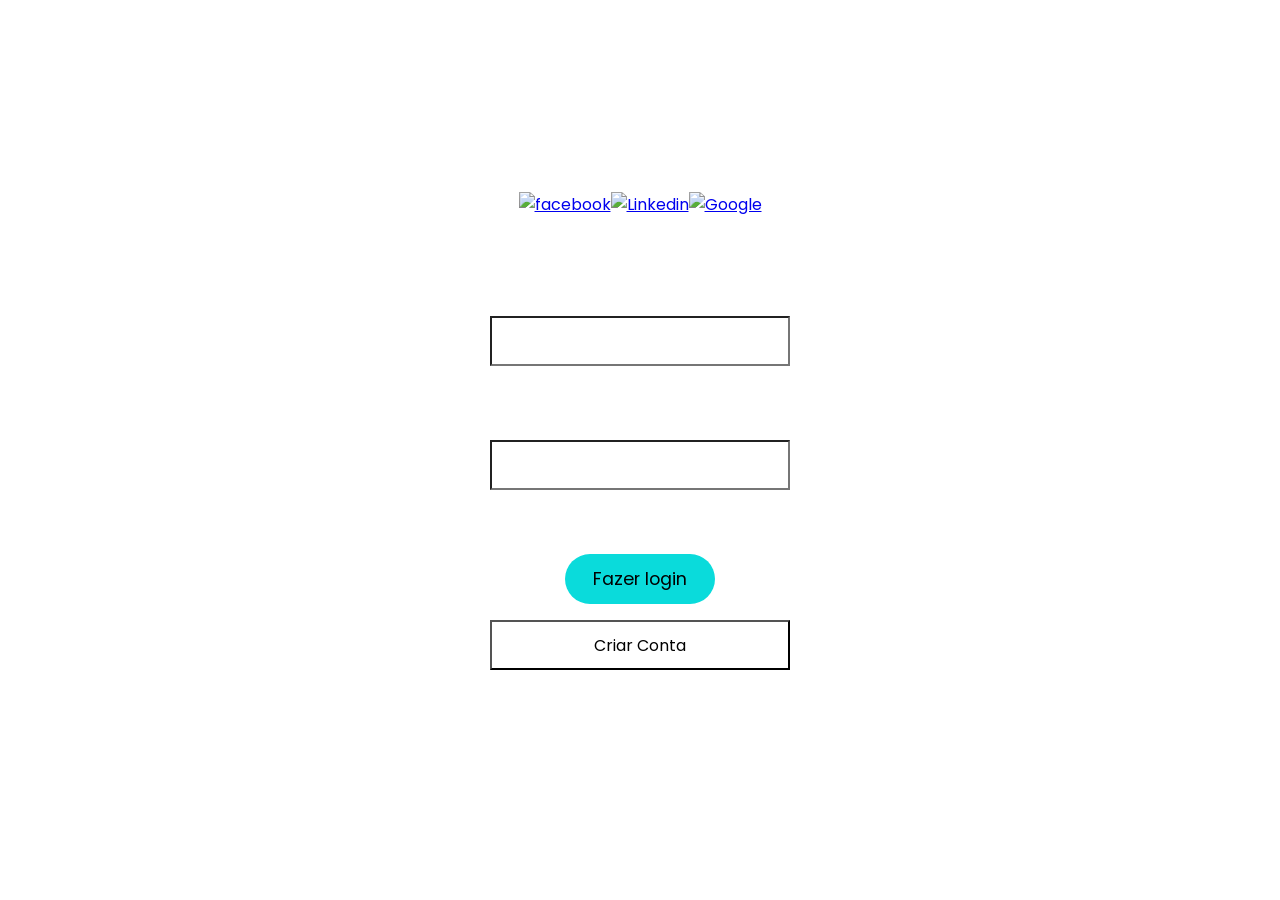
==== login.html @ 27147097 "Add files via upload" ====
<!DOCTYPE html>
<html lang="pt-br">
<head>
    <meta charset="UTF-8">
    <meta http-equiv="X-UA-Compatible" content="IE=edge">
    <meta name="viewport" content="width=device-width, initial-scale=1.0">
    <title>Login</title>
    <link rel="stylesheet" href="style.css">
    <link rel="preconnect" href="https://fonts.googleapis.com">
<link rel="preconnect" href="https://fonts.gstatic.com" crossorigin>
<link href="https://fonts.googleapis.com/css2?family=Poppins:ital,wght@0,300;0,600;1,300&display=swap" rel="stylesheet">
    <link rel="stylesheet" type="text/css" href="style.css">
    

</head>
<body>
    <main>
        <h1>Conte sua História <br> E faça acontecer !!</h1>
        <p>
        <div class="social-media">
            <a href="#">
                <img src="img/Facebook.png" alt="facebook">
            </a>
            <a href="#">
                <img src="img/linkedin.png" alt="Linkedin">
            </a>
            <a href="#">
                <img src="img/google.png" alt="Google">
            </a>
            
        </div>

        <div class="alternative">
            <span>OR</span>
        </div>
        <form action="">
            
            <label for="Email">
                <span>Email</span>
                <input type="Email" id="Email" nome="Email">

            </label>

            <label for="Senha">
                <span>Senha</span>
                <input type="text" id="Senha" nome="Senha">

            </label>

            
               <input type="submit" value="Fazer login">
              <a href="cadastro.html">  <input type="button" value="Criar Conta"></a>
                
            
        </form>
        <h2></h2>
    </main>


</section>    
</body>
</html>
---- style.css ----
* {  margin: 0;
    padding: 0;
    box-sizing: border-box;
    font-family: 'Poppins', sans-serif;
}
 body {
    background-image: url(img/Fundo.png);
    background-repeat: no-repeat;
    background-size: cover;
    color: white;

 }

 main { 
    width: 100vw;
    display: flex;
    flex-direction: column;
    align-items: center;
    justify-content: center;
    }

    main h1 { 
        color: white;
        font-size: 3rem;
        margin-bottom: 3rem;
    }

    main .social-media {
        display: flex;
        align-content: center;
    }
    main .social-media img { 
        width: 36px;
 } 
    main form{
        display: flex;
        flex-direction: column;
        align-items: center;
     }
     main form label {
        display: flex;
        flex-direction: column;
     }

     main form label span {
        font-size: 1.1rem;
        margin-top: 2rem;
    }

    main form input {
        background-color: white;
        width: 300px;
        height:50px;
        padding: 0 0.5rem;
        margin-top: 1rem;
        outline: none;
        color: black;
        font-size: 1rem;
        border: 1px solid #040b18
        border-radius: 8px;
    }

    main form input[type="submit"] {
        cursor: pointer;
        width: 50%;
        margin-top: 4rem;
        border: none;
        border-radius: 32px;
        background: rgb(10, 219, 219);
        color: black;
        font-size: 1.1rem;
        transition: all .3s ease-in-out;
    }
    
    main form input[type="submit"]:hover {
        background-color: rgb(4, 114, 77);
    }
---- style.css ----
* {  margin: 0;
    padding: 0;
    box-sizing: border-box;
    font-family: 'Poppins', sans-serif;
}
 body {
    background-image: url(img/Fundo.png);
    background-repeat: no-repeat;
    background-size: cover;
    color: white;

 }

 main { 
    width: 100vw;
    display: flex;
    flex-direction: column;
    align-items: center;
    justify-content: center;
    }

    main h1 { 
        color: white;
        font-size: 3rem;
        margin-bottom: 3rem;
    }

    main .social-media {
        display: flex;
        align-content: center;
    }
    main .social-media img { 
        width: 36px;
 } 
    main form{
        display: flex;
        flex-direction: column;
        align-items: center;
     }
     main form label {
        display: flex;
        flex-direction: column;
     }

     main form label span {
        font-size: 1.1rem;
        margin-top: 2rem;
    }

    main form input {
        background-color: white;
        width: 300px;
        height:50px;
        padding: 0 0.5rem;
        margin-top: 1rem;
        outline: none;
        color: black;
        font-size: 1rem;
        border: 1px solid #040b18
        border-radius: 8px;
    }

    main form input[type="submit"] {
        cursor: pointer;
        width: 50%;
        margin-top: 4rem;
        border: none;
        border-radius: 32px;
        background: rgb(10, 219, 219);
        color: black;
        font-size: 1.1rem;
        transition: all .3s ease-in-out;
    }
    
    main form input[type="submit"]:hover {
        background-color: rgb(4, 114, 77);
    }
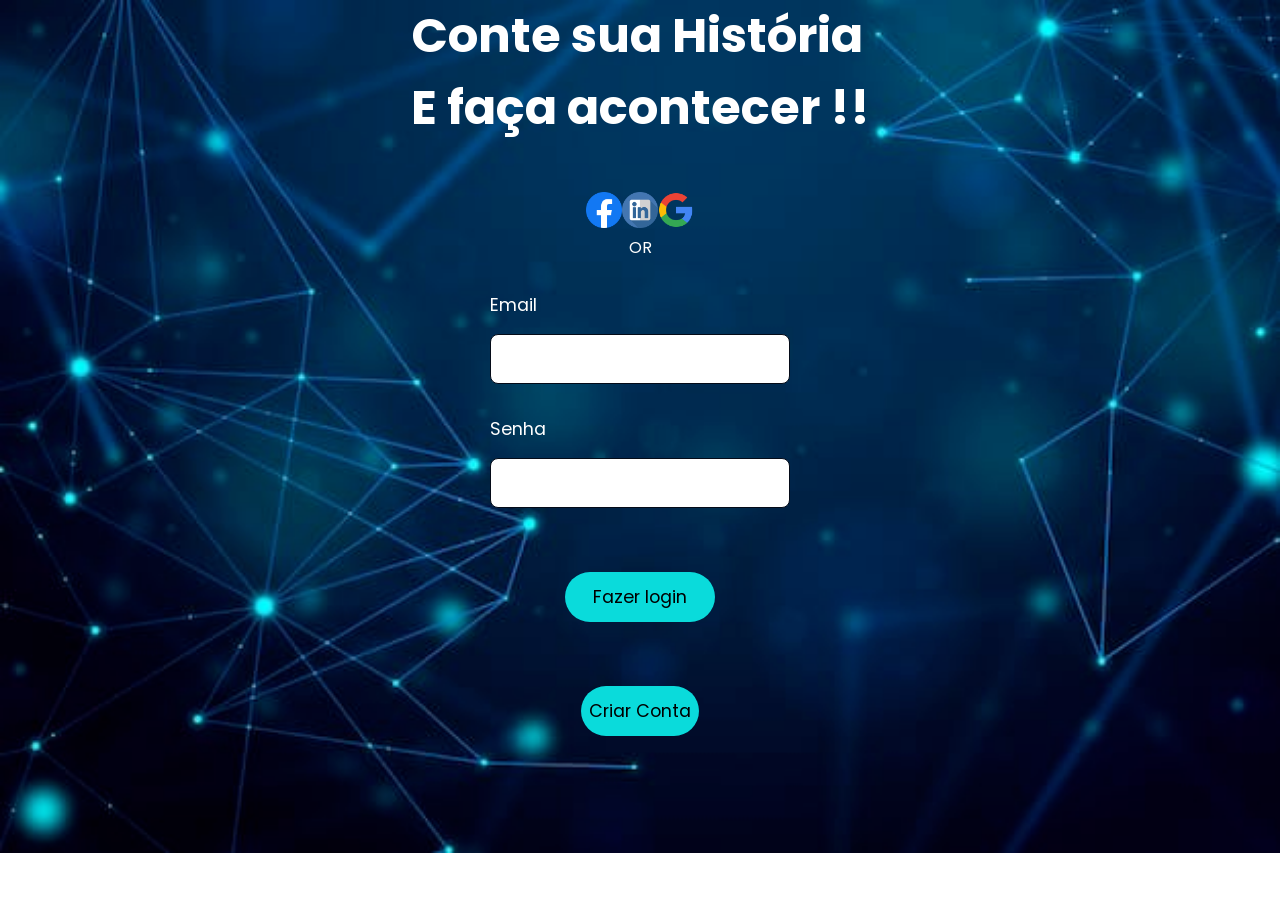
==== commit 730476c6: "senhas" ====
--- a/login.html
+++ b/login.html
@@ -1,5 +1,6 @@
 <!DOCTYPE html>
 <html lang="pt-br">
+
 <head>
     <meta charset="UTF-8">
     <meta http-equiv="X-UA-Compatible" content="IE=edge">
@@ -7,34 +8,36 @@
     <title>Login</title>
     <link rel="stylesheet" href="style.css">
     <link rel="preconnect" href="https://fonts.googleapis.com">
-<link rel="preconnect" href="https://fonts.gstatic.com" crossorigin>
-<link href="https://fonts.googleapis.com/css2?family=Poppins:ital,wght@0,300;0,600;1,300&display=swap" rel="stylesheet">
+    <link rel="preconnect" href="https://fonts.gstatic.com" crossorigin>
+    <link href="https://fonts.googleapis.com/css2?family=Poppins:ital,wght@0,300;0,600;1,300&display=swap"
+        rel="stylesheet">
     <link rel="stylesheet" type="text/css" href="style.css">
-    
+
 
 </head>
+
 <body>
     <main>
         <h1>Conte sua História <br> E faça acontecer !!</h1>
         <p>
         <div class="social-media">
             <a href="#">
-                <img src="img/Facebook.png" alt="facebook">
+                <img src="Facebook.png" alt="facebook">
             </a>
             <a href="#">
-                <img src="img/linkedin.png" alt="Linkedin">
+                <img src="linkedin.png" alt="Linkedin">
             </a>
             <a href="#">
-                <img src="img/google.png" alt="Google">
+                <img src="google.png" alt="Google">
             </a>
-            
+
         </div>
 
         <div class="alternative">
             <span>OR</span>
         </div>
         <form action="">
-            
+
             <label for="Email">
                 <span>Email</span>
                 <input type="Email" id="Email" nome="Email">
@@ -43,20 +46,21 @@
 
             <label for="Senha">
                 <span>Senha</span>
-                <input type="text" id="Senha" nome="Senha">
+                <input type="password" id="Senha" nome="Senha">
 
             </label>
 
-            
-               <input type="submit" value="Fazer login">
-              <a href="cadastro.html">  <input type="button" value="Criar Conta"></a>
-                
-            
+
+            <input type="submit" value="Fazer login">
+            <a href="cadastro.html"> <input type="button" value="Criar Conta"></a>
+
+
         </form>
         <h2></h2>
     </main>
 
 
-</section>    
+    </section>
 </body>
-</html>
+
+</html>
--- a/style.css
+++ b/style.css
@@ -1,83 +1,98 @@
-* {  margin: 0;
+* {
+    margin: 0;
     padding: 0;
     box-sizing: border-box;
     font-family: 'Poppins', sans-serif;
 }
- body {
-    background-image: url(img/Fundo.png);
+
+body {
+    background-image: url(Fundo.png);
     background-repeat: no-repeat;
     background-size: cover;
     color: white;
 
- }
+}
 
- main { 
+main {
     width: 100vw;
     display: flex;
     flex-direction: column;
     align-items: center;
     justify-content: center;
-    }
+}
 
-    main h1 { 
-        color: white;
-        font-size: 3rem;
-        margin-bottom: 3rem;
-    }
+main h1 {
+    color: white;
+    font-size: 3rem;
+    margin-bottom: 3rem;
+}
 
-    main .social-media {
-        display: flex;
-        align-content: center;
-    }
-    main .social-media img { 
-        width: 36px;
- } 
-    main form{
-        display: flex;
-        flex-direction: column;
-        align-items: center;
-     }
-     main form label {
-        display: flex;
-        flex-direction: column;
-     }
+main .social-media {
+    display: flex;
+    align-content: center;
+}
 
-     main form label span {
-        font-size: 1.1rem;
-        margin-top: 2rem;
-    }
+main .social-media img {
+    width: 36px;
+}
 
-    main form input {
-        background-color: white;
-        width: 300px;
-        height:50px;
-        padding: 0 0.5rem;
-        margin-top: 1rem;
-        outline: none;
-        color: black;
-        font-size: 1rem;
-        border: 1px solid #040b18
-        border-radius: 8px;
-    }
+main form {
+    display: flex;
+    flex-direction: column;
+    align-items: center;
+}
 
-    main form input[type="submit"] {
-        cursor: pointer;
-        width: 50%;
-        margin-top: 4rem;
-        border: none;
-        border-radius: 32px;
-        background: rgb(10, 219, 219);
-        color: black;
-        font-size: 1.1rem;
-        transition: all .3s ease-in-out;
-    }
-    
-    main form input[type="submit"]:hover {
-        background-color: rgb(4, 114, 77);
-    }
+main form label {
+    display: flex;
+    flex-direction: column;
+}
 
-   
+main form label span {
+    font-size: 1.1rem;
+    margin-top: 2rem;
+}
 
+main form input {
+    background-color: white;
+    width: 300px;
+    height: 50px;
+    padding: 0 0.5rem;
+    margin-top: 1rem;
+    outline: none;
+    color: black;
+    font-size: 1rem;
+    border: 1px solid #040b18;
+    border-radius: 8px;
+}
 
+main form input[type="submit"] {
+    cursor: pointer;
+    width: 50%;
+    margin-top: 4rem;
+    border: none;
+    border-radius: 32px;
+    background: rgb(10, 219, 219);
+    color: black;
+    font-size: 1.1rem;
+    transition: all .3s ease-in-out;
+}
 
- 
+main form input[type="submit"]:hover {
+    background-color: rgb(4, 114, 77);
+}
+
+main form input[type="button"] {
+    cursor: pointer;
+    width: 100%;
+    margin-top: 4rem;
+    border: none;
+    border-radius: 32px;
+    background: rgb(10, 219, 219);
+    color: black;
+    font-size: 1.1rem;
+    transition: all .3s ease-in-out;
+}
+
+main form input[type="button"]:hover {
+    background-color: rgb(4, 114, 77);
+}
--- a/style.css
+++ b/style.css
@@ -1,83 +1,98 @@
-* {  margin: 0;
+* {
+    margin: 0;
     padding: 0;
     box-sizing: border-box;
     font-family: 'Poppins', sans-serif;
 }
- body {
-    background-image: url(img/Fundo.png);
+
+body {
+    background-image: url(Fundo.png);
     background-repeat: no-repeat;
     background-size: cover;
     color: white;
 
- }
+}
 
- main { 
+main {
     width: 100vw;
     display: flex;
     flex-direction: column;
     align-items: center;
     justify-content: center;
-    }
+}
 
-    main h1 { 
-        color: white;
-        font-size: 3rem;
-        margin-bottom: 3rem;
-    }
+main h1 {
+    color: white;
+    font-size: 3rem;
+    margin-bottom: 3rem;
+}
 
-    main .social-media {
-        display: flex;
-        align-content: center;
-    }
-    main .social-media img { 
-        width: 36px;
- } 
-    main form{
-        display: flex;
-        flex-direction: column;
-        align-items: center;
-     }
-     main form label {
-        display: flex;
-        flex-direction: column;
-     }
+main .social-media {
+    display: flex;
+    align-content: center;
+}
 
-     main form label span {
-        font-size: 1.1rem;
-        margin-top: 2rem;
-    }
+main .social-media img {
+    width: 36px;
+}
 
-    main form input {
-        background-color: white;
-        width: 300px;
-        height:50px;
-        padding: 0 0.5rem;
-        margin-top: 1rem;
-        outline: none;
-        color: black;
-        font-size: 1rem;
-        border: 1px solid #040b18
-        border-radius: 8px;
-    }
+main form {
+    display: flex;
+    flex-direction: column;
+    align-items: center;
+}
 
-    main form input[type="submit"] {
-        cursor: pointer;
-        width: 50%;
-        margin-top: 4rem;
-        border: none;
-        border-radius: 32px;
-        background: rgb(10, 219, 219);
-        color: black;
-        font-size: 1.1rem;
-        transition: all .3s ease-in-out;
-    }
-    
-    main form input[type="submit"]:hover {
-        background-color: rgb(4, 114, 77);
-    }
+main form label {
+    display: flex;
+    flex-direction: column;
+}
 
-   
+main form label span {
+    font-size: 1.1rem;
+    margin-top: 2rem;
+}
 
+main form input {
+    background-color: white;
+    width: 300px;
+    height: 50px;
+    padding: 0 0.5rem;
+    margin-top: 1rem;
+    outline: none;
+    color: black;
+    font-size: 1rem;
+    border: 1px solid #040b18;
+    border-radius: 8px;
+}
 
+main form input[type="submit"] {
+    cursor: pointer;
+    width: 50%;
+    margin-top: 4rem;
+    border: none;
+    border-radius: 32px;
+    background: rgb(10, 219, 219);
+    color: black;
+    font-size: 1.1rem;
+    transition: all .3s ease-in-out;
+}
 
- 
+main form input[type="submit"]:hover {
+    background-color: rgb(4, 114, 77);
+}
+
+main form input[type="button"] {
+    cursor: pointer;
+    width: 100%;
+    margin-top: 4rem;
+    border: none;
+    border-radius: 32px;
+    background: rgb(10, 219, 219);
+    color: black;
+    font-size: 1.1rem;
+    transition: all .3s ease-in-out;
+}
+
+main form input[type="button"]:hover {
+    background-color: rgb(4, 114, 77);
+}
